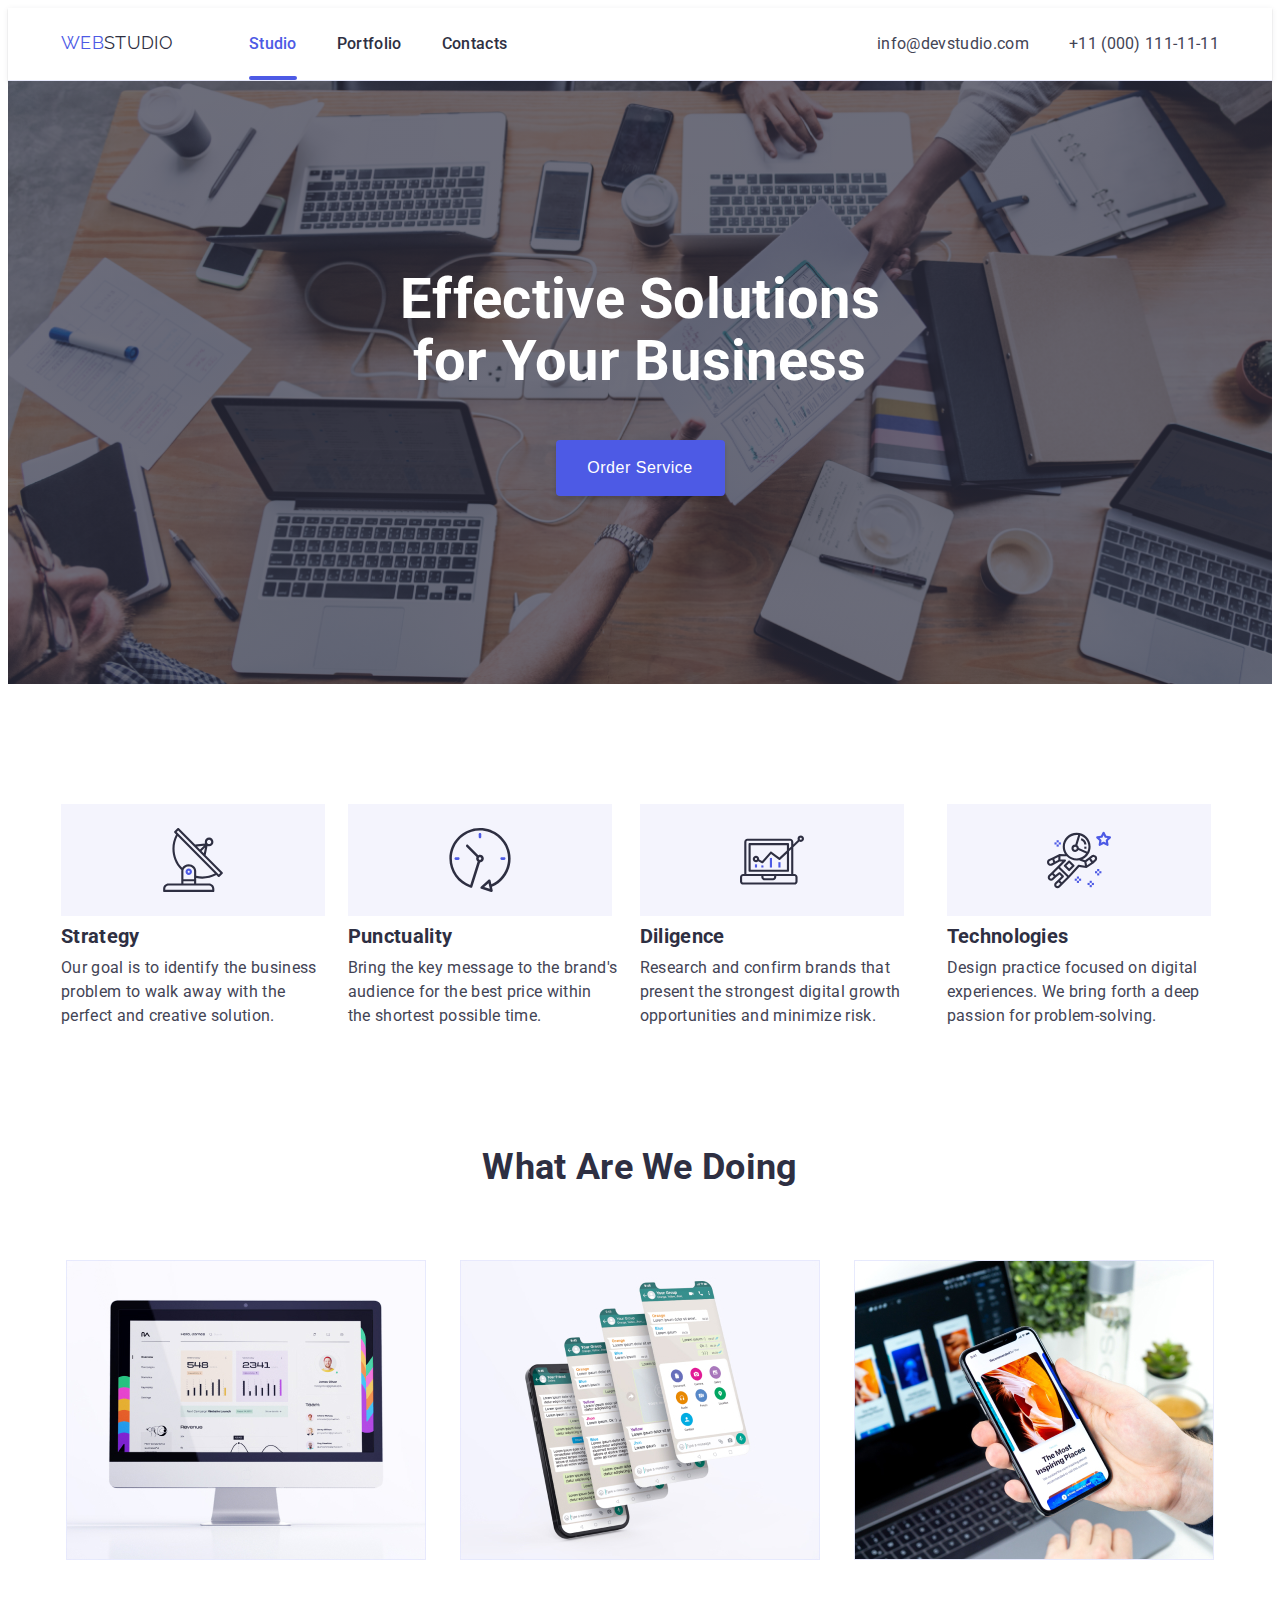
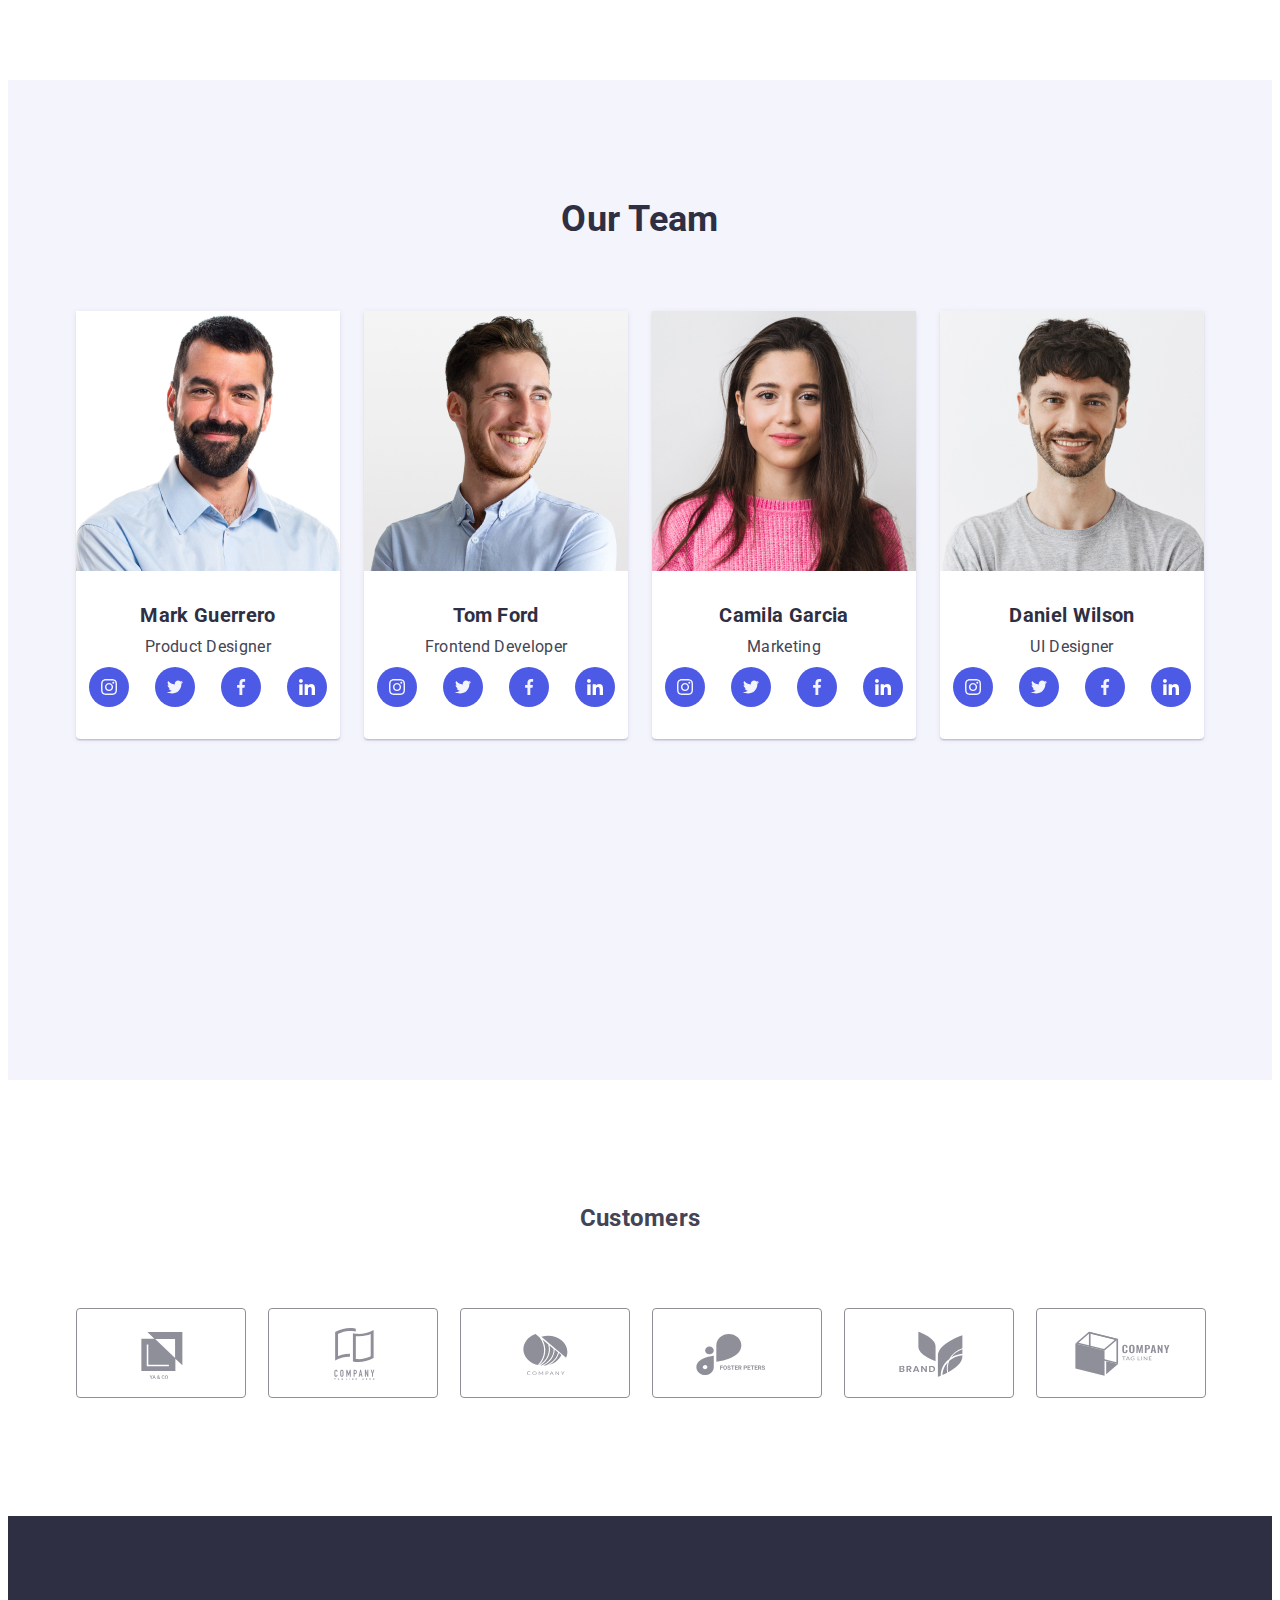
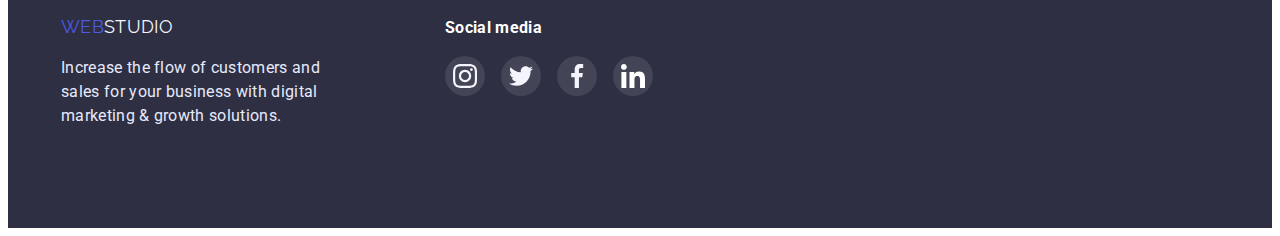
==== index.html @ 6ad034c5 "Initial commit" ====
<!DOCTYPE html>
<html lang="en">
  <head>
    <meta charset="UTF-8" />
    <meta http-equiv="X-UA-Compatible" content="IE=edge" />
    <meta name="viewport" content="width=device-width, initial-scale=1.0" />
    <title>WebStudio</title>
    <link rel="preconnect" href="https://fonts.googleapis.com" />
    <link
      href="https://fonts.googleapis.com/css2?family=Raleway:wght@800&family=Roboto:wght@400;500;700;900&display=swap"
      rel="stylesheet"
    />
    <link
      rel="stylesheet"
      href="https://cdnjs.cloudflare.com/ajax/libs/modern-normalize/1.1.0/modern-normalize.min.css"
      integrity="sha512-wpPYUAdjBVSE4KJnH1VR1HeZfpl1ub8YT/NKx4PuQ5NmX2tKuGu6U/JRp5y+Y8XG2tV+wKQpNHVUX03MfMFn9Q=="
      crossorigin="anonymous"
      referrerpolicy="no-referrer"
    />
    <link rel="stylesheet" href="./css/styles.css" />
  </head>
  <body>
    <!--=========ШАПКА==========-->

    <header class="header">
      <div class="container header-container">
        <nav class="flex-nav">
          <a class="logo" href="./index.html"
            ><span class="web">Web</span><span class="studio">Studio</span></a
          >
          <ul class="menu-link">
            <li class="nav-item">
              <a class="nav-link current" href="./index.html">Studio</a>
            </li>
            <li class="nav-item">
              <a class="nav-link" href="./portfolio.html">Portfolio</a>
            </li>
            <li class="nav-item">
              <a class="nav-link" href="">Contacts</a>
            </li>
          </ul>
        </nav>
        <address class="address">
          <ul class="address-container">
            <li class="contact-mail">
              <a class="contact-link" href="mailto:info@devstudio.com"
                >info@devstudio.com</a
              >
            </li>
            <li class="contact-phone">
              <a class="contact" href="tel:+110001111111"
                >+11 (000) 111-11-11</a
              >
            </li>
          </ul>
        </address>
      </div>
    </header>

    <main>
      <!--================HERO===================-->

      <section class="hero hero-img">
        <div class="container">
          <h1 class="hero-title">Effective Solutions for Your Business</h1>
          <button data-modal-open class="hero-button" type="button">
            <span class="button-text">Order Service</span>
          </button>
        </div>
      </section>
      <!--==================КАТЕГОРИЇ==================-->

      <section class="priorities">
        <div class="container">
          <h2 class="visually-hidden">Feature</h2>
          <ul class="priorities-list">
            <li class="item">
              <div class="size-action">
                <svg class="action">
                  <use href="./images/svg/icons.svg#icon-antenna-1"></use>
                </svg>
              </div>
              <h3>Strategy</h3>
              <p>
                Our goal is to identify the business problem to walk away with
                the perfect and creative solution.
              </p>
            </li>
            <li class="item">
              <div class="size-action">
                <svg class="action">
                  <use href="./images/svg/icons.svg#icon-clock-1"></use>
                </svg>
              </div>
              <h3>Punctuality</h3>
              <p>
                Bring the key message to the brand's audience for the best price
                within the shortest possible time.
              </p>
            </li>
            <li class="item">
              <div class="size-action">
                <svg class="action">
                  <use href="./images/svg/icons.svg#icon-diagram-1"></use>
                </svg>
              </div>
              <h3>Diligence</h3>
              <p>
                Research and confirm brands that present the strongest digital
                growth opportunities and minimize risk.
              </p>
            </li>
            <li class="item">
              <div class="size-action">
                <svg class="action">
                  <use href="./images/svg/icons.svg#icon-astronaut-1"></use>
                </svg>
              </div>
              <h3>Technologies</h3>
              <p>
                Design practice focused on digital experiences. We bring forth a
                deep passion for problem-solving.
              </p>
            </li>
          </ul>
        </div>
      </section>
      <!--=================ГАДЖЕТИ=================-->

      <section class="work">
        <div class="container">
          <h2 class="work-title">What are we doing</h2>

          <ul class="work-list">
            <li class="item">
              <img
                src="./images/img-first-page/img-1.jpg"
                alt="Mac.jpg"
                width="360"
              />
            </li>
            <li class="item">
              <img
                src="./images/img-first-page/img-2.jpg"
                alt="Iphone.jpg"
                width="360"
              />
            </li>
            <li class="item">
              <img
                src="./images/img-first-page/img-3.jpg"
                alt="Macbook.jpg"
                width="360"
              />
            </li>
          </ul>
        </div>
      </section>
      <!--=================КОМАНДА=================-->

      <section class="team-section">
        <div class="container">
          <h2 class="team">Our Team</h2>
          <ul class="team-list">
            <li class="item">
              <img
                class="team-img"
                src="./images/img-first-page/team-card-1.jpg"
                alt="team-card-1.jpg"
                width="264"
              />
              <h3>Mark Guerrero</h3>
              <p>Product Designer</p>
              <ul class="team-icons">
                <li class="team-list-link">
                  <a class="link" href="">
                    <svg class="team-icon">
                      <use href="./images/svg/icons.svg#icon-instagram"></use>
                    </svg>
                  </a>
                </li>
                <li class="team-list-link">
                  <a class="link" href="">
                    <svg class="team-icon">
                      <use href="./images/svg/icons.svg#icon-twitter"></use>
                    </svg>
                  </a>
                </li>
                <li class="team-list-link">
                  <a class="link" href="">
                    <svg class="team-icon">
                      <use href="./images/svg/icons.svg#icon-facebook"></use>
                    </svg>
                  </a>
                </li>
                <li class="team-list-link">
                  <a class="link" href="#">
                    <svg class="team-icon">
                      <use href="./images/svg/icons.svg#icon-linkedin"></use>
                    </svg>
                  </a>
                </li>
              </ul>
            </li>
            <li class="item">
              <img
                class="team-img"
                src="./images/img-first-page/team-card-2.jpg"
                alt="team-card-2.jpg"
                width="264"
              />
              <h3>Tom Ford</h3>
              <p>Frontend Developer</p>
              <ul class="team-icons">
                <li class="team-list-link">
                  <a class="link" href="">
                    <svg class="team-icon">
                      <use href="./images/svg/icons.svg#icon-instagram"></use>
                    </svg>
                  </a>
                </li>
                <li class="team-list-link">
                  <a class="link" href="">
                    <svg class="team-icon">
                      <use href="./images/svg/icons.svg#icon-twitter"></use>
                    </svg>
                  </a>
                </li>
                <li class="team-list-link">
                  <a class="link" href="">
                    <svg class="team-icon">
                      <use href="./images/svg/icons.svg#icon-facebook"></use>
                    </svg>
                  </a>
                </li>
                <li class="team-list-link">
                  <a class="link" href="#">
                    <svg class="team-icon">
                      <use href="./images/svg/icons.svg#icon-linkedin"></use>
                    </svg>
                  </a>
                </li>
              </ul>
            </li>
            <li class="item">
              <img
                class="team-img"
                src="./images/img-first-page/team-card-3.jpg"
                alt="team-card-3.jpg"
                width="264"
              />
              <h3>Camila Garcia</h3>
              <p>Marketing</p>
              <ul class="team-icons">
                <li class="team-list-link">
                  <a class="link" href="">
                    <svg class="team-icon">
                      <use href="./images/svg/icons.svg#icon-instagram"></use>
                    </svg>
                  </a>
                </li>
                <li class="team-list-link">
                  <a class="link" href="">
                    <svg class="team-icon">
                      <use href="./images/svg/icons.svg#icon-twitter"></use>
                    </svg>
                  </a>
                </li>
                <li class="team-list-link">
                  <a class="link" href="">
                    <svg class="team-icon">
                      <use href="./images/svg/icons.svg#icon-facebook"></use>
                    </svg>
                  </a>
                </li>
                <li class="team-list-link">
                  <a class="link" href="#">
                    <svg class="team-icon">
                      <use href="./images/svg/icons.svg#icon-linkedin"></use>
                    </svg>
                  </a>
                </li>
              </ul>
            </li>
            <li class="item">
              <img
                class="team-img"
                src="./images/img-first-page/team-card-4.jpg"
                alt="team-card-4.jpg"
                width="264"
              />
              <h3>Daniel Wilson</h3>
              <p>UI Designer</p>
              <ul class="team-icons">
                <li class="team-list-link">
                  <a class="link" href="">
                    <svg class="team-icon">
                      <use href="./images/svg/icons.svg#icon-instagram"></use>
                    </svg>
                  </a>
                </li>
                <li class="team-list-link">
                  <a class="link" href="">
                    <svg class="team-icon">
                      <use href="./images/svg/icons.svg#icon-twitter"></use>
                    </svg>
                  </a>
                </li>
                <li class="team-list-link">
                  <a class="link" href="">
                    <svg class="team-icon">
                      <use href="./images/svg/icons.svg#icon-facebook"></use>
                    </svg>
                  </a>
                </li>
                <li class="team-list-link">
                  <a class="link" href="#">
                    <svg class="team-icon">
                      <use href="./images/svg/icons.svg#icon-linkedin"></use>
                    </svg>
                  </a>
                </li>
              </ul>
            </li>
          </ul>
        </div>
      </section>

      <!-- =================COSTOMERS================= -->
      <section class="costomers">
        <div class="container">
          <h2>Customers</h2>
          <ul class="costomers-list">
            <li class="item">
              <a class="link" href="">
                <svg class="action">
                  <use href="./images/svg/icons.svg#icon-client1"></use>
                </svg>
              </a>
            </li>
            <li class="item">
              <a class="link" href="">
                <svg class="action">
                  <use href="./images/svg/icons.svg#icon-client2"></use>
                </svg>
              </a>
            </li>
            <li class="item">
              <a class="link" href="">
                <svg class="action">
                  <use href="./images/svg/icons.svg#icon-client3"></use>
                </svg>
              </a>
            </li>
            <li class="item">
              <a class="link" href="">
                <svg class="action">
                  <use href="./images/svg/icons.svg#icon-client4"></use>
                </svg>
              </a>
            </li>
            <li class="item">
              <a class="link" href="">
                <svg class="action">
                  <use href="./images/svg/icons.svg#icon-client5"></use>
                </svg>
              </a>
            </li>
            <li class="item">
              <a class="link" href="">
                <svg class="action">
                  <use href="./images/svg/icons.svg#icon-client6"></use>
                </svg>
              </a>
            </li>
          </ul>
        </div>
      </section>
    </main>
    <!-- ==================FOTTER===================== -->
    <footer class="footer-box">
      <div class="container footer-container">
        <div class="footer-item">
          <a class="footer-logo" href="./index.html"
            ><span class="web">Web</span
            ><span class="footer-logo-studio">Studio</span></a
          >
          <p class="footer-text">
            Increase the flow of customers and sales for your business with
            digital marketing & growth solutions.
          </p>
        </div>
        <div class="social-footer">
          <h2>Social media</h2>
          <ul class="footer-icons">
            <li class="item">
              <a class="link" href="">
                <svg class="action">
                  <use href="./images/svg/icons.svg#icon-instagram"></use>
                </svg>
              </a>
            </li>
            <li class="item">
              <a class="link" href="">
                <svg class="action">
                  <use href="./images/svg/icons.svg#icon-twitter"></use>
                </svg>
              </a>
            </li>
            <li class="item">
              <a class="link" href="">
                <svg class="action">
                  <use href="./images/svg/icons.svg#icon-facebook"></use>
                </svg>
              </a>
            </li>
            <li class="item">
              <a class="link" href="">
                <svg class="action">
                  <use href="./images/svg/icons.svg#icon-linkedin"></use>
                </svg>
              </a>
            </li>
          </ul>
        </div>
      </div>
    </footer>

    <!-- /* =================MODAL================= */ -->

    <div class="backdrop is-hidden" data-modal>
      <div class="modal">
        <button data-modal-close class="close">
          <svg class="close-btn">
            <use href="./images/svg/icons.svg#icon-close-btn"></use>
          </svg>
        </button>
      </div>
    </div>

    <script src="./js/modal.js"></script>
  </body>
</html>
---- css/styles.css ----
/* Titel h1 #2E2F42 */
/* параграфи p #434455 */
/* White #FFFFFF */
/* Buttons #4D5AE5 */
/* Success 1GREEN #31D0AA */
/* Subtle Text #8E8F99 */
/* Accent 1cornflower #E7E9FC */
/* Light 1CLOUD #F4F4FD */
/* Hero background 1GREY #2E2F42 */
/* Focus/Hover button #404BBF */

:root {
  --title-text-color: #2e2f42;
  --paragraph-text-color: #434455;
  --botton-text-color: #4d5ae5;
  --bgc-white-color: #ffffff;
  --studio-white-color: #f4f4fd;
  --focus-btn-color: #404bbf;
}

/* --primary-text-color: #434455;
  --secondary-text-color: #2E2F42;
  --third-text-color: #E7E9FC;
  --primary-bg-color: #fff;
  --second-bg-color: #F4F4FD;
  --accent-color: #4D5AE5;
  --secondary-accent-color: #404BBF;
  --customers-color: #8E8F99; */

body {
  font-family: 'Roboto', sans-serif;
  font-size: 16px;
  line-height: 1.5;
  background-color: var(--bgc-white-color);
  color: var(--paragraph-text-color);
  letter-spacing: 0.02em;
}

h1,
h2,
h3,
h4,
h5,
h6,
p {
  margin: 0px;
}
ul,
ol {
  margin-top: 0;
  margin-bottom: 0;
  padding-left: 0;
  list-style-type: none;
}
button {
  cursor: pointer;
}
img {
  display: block;
  height: auto;
  width: 100%;
}
a {
  text-decoration: none;
  transition-property: color;
  transition-duration: 250ms;
  transition-timing-function: cubic-bezier(0.4, 0, 0.2, 1);
}
::hover {
  transition-property: color;
}

.visually-hidden {
  position: absolute;
  width: 1px;
  height: 1px;
  margin: -1px;
  border: 0;
  padding: 0;
  white-space: nowrap;
  clip-path: inset(100%);
  clip: rect(0 0 0 0);
  overflow: hidden;
}

.container {
  max-width: 1158px;
  margin-right: auto;
  margin-left: auto;
  padding-right: 15px;
  padding-left: 15px;
}

/* =================LOGO==================  */

.logo {
  margin-right: 76px;
}
.web {
  color: var(--botton-text-color);
  font-size: 18px;
  line-height: 1;
  font-family: 'Raleway', sans-serif;
  text-transform: uppercase;
}
.studio {
  color: var(--title-text-color);
  font-size: 18px;
  line-height: 1;
  font-family: 'Raleway', sans-serif;
  text-transform: uppercase;
}

/* =================MENU==================  */

.header {
  border-bottom: 1px solid #e7e9fc;
  box-shadow: 0px 2px 1px rgba(46, 47, 66, 0.08),
    0px 1px 1px rgba(46, 47, 66, 0.16), 0px 1px 6px rgba(46, 47, 66, 0.08);
}
.header-container {
  display: flex;
  align-items: center;
}

.menu-link {
  display: flex;
  align-items: center;
}
.flex-nav {
  display: flex;
  align-items: center;
}
.nav-link {
  position: relative;

  padding: 24px 0;
  display: block;
  font-weight: 500;
  font-style: normal;
  font-size: 16px;
  line-height: 1.5;
  color: var(--title-text-color);
}
.nav-link.current::after {
  content: '';
  position: absolute;
  bottom: 0;
  left: 0;
  width: 100%;
  height: 4px;
  background-color: var(--botton-text-color);
  border-radius: 2px;

  transition-property: background-color;
  animation-duration: 250ms;
  transition-timing-function: cubic-bezier(0.4, 0, 0.2, 1);
}
.nav-link.current {
  color: var(--botton-text-color);
}

.nav-item:not(:last-child) {
  margin-right: 40px;
}

.nav-link:hover,
.nav-link:focus {
  color: var(--botton-text-color);
}
.address-container {
  display: flex;
  align-items: center;
}

.address {
  margin-left: auto;
  font-style: normal;
  font-size: 16px;
  line-height: 1.5;
  color: var(--paragraph-text-color);
}

.contact-mail {
  margin-right: 40px;
  margin-left: auto;
}

.contact-link,
.contact {
  color: var(--paragraph-text-color);

  transition-property: color;
  animation-duration: 250ms;
  transition-timing-function: cubic-bezier(0.4, 0, 0.2, 1);
}
.contact-link:hover,
.contact:hover {
  color: var(--botton-text-color);
}
.contact-link:focus,
.contact:focus {
  color: var(--botton-text-color);
}

/* =================HERO TITLE==================  */

.hero {
  padding: 188px 0;
  background-color: rgba(46, 47, 66, 0.7);
  text-align: center;
}
.hero-img {
  max-width: 1440px;
  margin: 0 auto;
  background-repeat: no-repeat;
  background-size: cover;

  background-image: linear-gradient(
      to top,
      rgba(46, 47, 66, 0.7),
      rgba(46, 47, 66, 0.7)
    ),
    url(../images/img-first-page/people-office-1.png);
}
.hero-title {
  font-weight: 700;
  font-size: 56px;
  line-height: 1.1;
  color: var(--bgc-white-color);

  max-width: 494px;
  margin-right: auto;
  margin-left: auto;
}

.hero-button {
  width: 169px;
  height: 56px;
  border-radius: 4px;
  border: 1px solid transparent;
  box-shadow: 0px 4px 4px rgba(0, 0, 0, 0.15);
  background-color: var(--botton-text-color);
  letter-spacing: 0.04em;

  margin-top: 48px;
  margin-left: auto;
  margin-right: auto;

  transition-property: box-shadow, background-color;
  transition-duration: 250ms;
  transition-timing-function: cubic-bezier(0.4, 0, 0.2, 1);
}

.hero-button:hover,
.hero-button:focus {
  background-color: var(--focus-btn-color);
  color: var(--bgc-white-color);
}

.button-text {
  color: var(--bgc-white-color);
  font-size: 16px;
  line-height: 1.5;
  font-weight: 500;
}
/* =================PRIORITIES==================  */

.priorities {
  padding-top: 120px;
  padding-bottom: 120px;
}
.priorities-list {
  display: flex;
}
.priorities-list .action {
  width: 64px;
  height: 64px;
}
.size-action {
  width: 264px;
  height: 112px;
  margin-bottom: 8px;
  display: flex;
  justify-content: center;
  align-items: center;
  background-color: var(--studio-white-color);
}
.priorities-list .item:not(:last-child) {
  margin-right: 22px;
}

.priorities h3 {
  font-size: 20px;
  line-height: 1.2;
  color: var(--title-text-color);

  margin-bottom: 8px;
}

/* =================WORK TITLE================== */

.work {
  padding-bottom: 120px;
}

.work-title {
  text-transform: capitalize;
  font-weight: 700;
  font-size: 36px;
  line-height: 1.1;
  color: var(--title-text-color);

  margin-bottom: 72px;
  text-align: center;
}
.work-list {
  display: flex;
  justify-content: space-around;
}
.work-list .item:not(:last-child) {
  margin-right: 24px;
}

/* =================TEAM=================  */

.team-section {
  background-color: var(--studio-white-color);
  height: 770px;
  padding-top: 120px;
  padding-bottom: 110px;
}

.team {
  font-weight: 700;
  font-size: 36px;
  line-height: 1.1;
  color: var(--title-text-color);

  text-align: center;
  margin-bottom: 72px;
}
.team-section h3 {
  font-size: 20px;
  line-height: 1.2;
  color: var(--title-text-color);

  margin-bottom: 8px;
}
.team-list {
  display: flex;
  text-align: center;
  justify-content: center;
}
.team-list .item {
  width: 264px;
  height: 428px;
  border-radius: 0px 0px 4px 4px;
  background-color: var(--bgc-white-color);
  box-shadow: 0px 1px 6px rgba(46, 47, 66, 0.08),
    0px 1px 1px rgba(46, 47, 66, 0.16), 0px 2px 1px rgba(46, 47, 66, 0.08);
}
.team-list .item .team-img {
  margin-bottom: 32px;
}
.team-list .item:not(:last-child) {
  margin-right: 24px;
}
.team-list .item p {
  margin-bottom: 8px;
}
.team-icons {
  display: flex;
  justify-content: space-around;
}
.team-list-link {
  width: 40px;
  height: 40px;
}
.team-list-link .link {
  width: 100%;
  height: 100%;
  border-radius: 50%;
  background-color: var(--botton-text-color);

  display: flex;
  justify-content: center;
  align-items: center;

  transition-property: background-color;
  transition-duration: 250ms;
  transition-timing-function: cubic-bezier(0.4, 0, 0.2, 1);
}
.team-icon {
  width: 16px;
  height: 16px;
  fill: #fff;
}
.team-icon:not(:last-child) {
  margin-right: 24px;
}
.team-list-link .link:hover,
.team-list-link .link:focus {
  background-color: var(--focus-btn-color);
}
/* =================COSTOMERS================== */

.costomers {
  display: flex;
  padding-top: 120px;
  padding-bottom: 120px;
}
.costomers h2 {
  margin-bottom: 72px;
  text-align: center;
}
.costomers-list {
  margin: auto;
  display: flex;
  gap: 24px;
}
.costomers-list .item {
  width: 168px;
  height: 88px;
}
.costomers-list .link {
  width: 100%;
  height: 100%;
  border: 1px solid #8e8f99;
  border-radius: 4px;
  fill: #8e8f99;

  display: flex;
  justify-content: center;
  align-items: center;

  transition-property: border, fill;
  transition-duration: 250ms;
  transition-timing-function: cubic-bezier(0.4, 0, 0.2, 1);
}
.costomers-list .action {
  width: 104px;
  height: 56px;
}
.costomers-list .link:hover,
.costomers-list .link:focus {
  border-color: var(--focus-btn-color);
  fill: var(--focus-btn-color);
}

/* =================FOOTER==================  */

.footer-box {
  background-color: var(--title-text-color);
  padding-top: 100px;
  padding-bottom: 100px;
}
.footer-logo-studio {
  color: var(--studio-white-color);
  font-size: 18px;
  line-height: 1.2;
  font-family: 'Raleway', sans-serif;
  text-transform: uppercase;
}
.footer-container {
  display: flex;
}
.footer-item {
  margin-right: 120px;
}

.footer-text {
  width: 264px;
  margin-top: 16px;
  font-size: 16px;
  line-height: 1.5;
  color: #e7e9fc;
}
.social-footer h2 {
  font-size: 16px;
  line-height: 150%; /* 24/16 */
  color: var(--bgc-white-color);
  margin-bottom: 16px;
}
.footer-icons {
  display: flex;
  gap: 16px;
}
.social-footer .item {
  width: 40px;
  height: 40px;
}
.social-footer .action {
  width: 24px;
  height: 24px;
  fill: #fff;
}
.social-footer .link {
  width: 100%;
  height: 100%;
  border-radius: 50px;
  background-color: var(--paragraph-text-color);

  display: flex;
  justify-content: center;
  align-items: center;

  transition-property: background-color;
  transition-duration: 250ms;
  transition-timing-function: cubic-bezier(0.4, 0, 0.2, 1);
}
.social-footer .link:hover,
.social-footer .link:focus {
  background-color: #31d0aa;
}

/* =================PORTFOLIO==================  */

.buttons {
  padding-top: 96px;
  padding-bottom: 120px;
}

.all-btn {
  font-size: 16px;
  font-weight: 500;
  line-height: 1.5;
  color: var(--botton-text-color);
  background-color: var(--studio-white-color);
  border-radius: 4px;
  border: 1px solid #e7e9fc;
  letter-spacing: 0.04em;

  transition-property: background-color, color;
  transition-duration: 250ms;
  transition-timing-function: cubic-bezier(0.4, 0, 0.2, 1);
}

.all-btn:focus,
.all-btn:hover {
  border: 1px solid transparent;
  background-color: var(--focus-btn-color);
  color: var(--bgc-white-color);
  box-shadow: 0px 3px 1px rgba(0, 0, 0, 0.1), 0px 2px 1px rgba(0, 0, 0, 0.08),
    0px 2px 2px rgba(0, 0, 0, 0.12);
}
.portfolio-buttons {
  display: flex;
  justify-content: center;
  margin-bottom: 72px;
  gap: 24px;
}
.all-btn {
  height: 48px;
}
.all-btn-1 {
  width: 68px;
}
.all-btn-2 {
  width: 116px;
}
.all-btn-3 {
  width: 78px;
}
.all-btn-4 {
  width: 101px;
}
.all-btn-5 {
  width: 126px;
}

.work-portfolio h3 {
  font-size: 20px;
  line-height: 1.2;
  margin-bottom: 8px;
  color: var(--title-text-color);
}
.work-portfolio {
  display: flex;
  flex-wrap: wrap;
}
.portfolio-box {
  margin-right: 24px;
  box-shadow: 0px 1px 1px 0px rgba(46, 47, 66, 0.16);
}
.portfolio-title p {
  color: var(--paragraph-text-color);
}
.portfolio-box:nth-child(-n + 6) {
  margin-bottom: 48px;
}
.portfolio-box:nth-child(3n) {
  margin-right: 0;
}
.portfolio-link {
  display: block;
  transition-property: box-shadow;
  transition-duration: 250ms;
  transition-timing-function: cubic-bezier(0.4, 0, 0.2, 1);
}
.portfolio-link:hover,
.portfolio-link:focus {
  box-shadow: 0px 1px 6px rgba(46, 47, 66, 0.08),
    0px 1px 1px rgba(46, 47, 66, 0.16), 0px 2px 1px rgba(46, 47, 66, 0.08);
}
.portfolio-title {
  padding-top: 32px;
  padding-bottom: 32px;
  padding-left: 16px;
}

/* ===================OVERLAY================== */

.thumb {
  position: relative;
  overflow: hidden;
}
.overlay-content {
  position: absolute;
  top: 0;
  left: 0;
  height: 100%;
  width: 100%;
  background-color: var(--botton-text-color);
  color: var(--studio-white-color);
  padding: 20px;

  transform: translateY(100%);

  transition-property: opacity, transform;
  transition-duration: 250ms;
  transition-timing-function: cubic-bezier(0.4, 0, 0.2, 1);
}
.thumb-link:hover .overlay-content {
  transform: translateY(0);
}

/* =================MODAL================= */

.backdrop.is-hidden {
  opacity: 0;
  pointer-events: none;
  visibility: hidden;
}
.backdrop {
  position: fixed;
  top: 0;
  left: 0;

  width: 100%;
  height: 100%;
  background-color: rgba(46, 47, 66, 0.4);

  transition-property: opacity, visibility;
  transition-duration: 250ms;
  transition-timing-function: cubic-bezier(0.4, 0, 0.2, 1);
}
.backdrop .modal {
  position: absolute;
  overflow: auto;
  top: 50%;
  left: 50%;
  transform: translate(-50%, -50%);

  width: 100%;
  height: 100%;
  max-width: 408px;
  max-height: 576px;

  background-color: #fcfcfc;
  box-shadow: 0px 1px 1px rgba(0, 0, 0, 0.14), 0px 1px 3px rgba(0, 0, 0, 0.12),
    0px 2px 1px rgba(0, 0, 0, 0.2);
  border-radius: 4px;

  
  transition-property: transform;
  transition-duration: 250ms;
  transition-timing-function: cubic-bezier(0.4, 0, 0.2, 1);
}

.close {
  position: absolute;
  top: 24px;
  right: 24px;

  width: 24px;
  height: 24px;
  background-color: #e7e9fc;
  border-radius: 50%;
  border: 1px solid rgba(0, 0, 0, 0.1);

  display: flex;
  justify-content: center;
  align-items: center;

  transition-property: background-color, border;
  transition-duration: 250ms;
  transition-timing-function: cubic-bezier(0.4, 0, 0.2, 1);
}
.close-btn {
  width: 8px;
  height: 8px;
}
.close:hover,
.close:focus {
  background-color: var(--focus-btn-color);
  fill: var(--bgc-white-color);
}
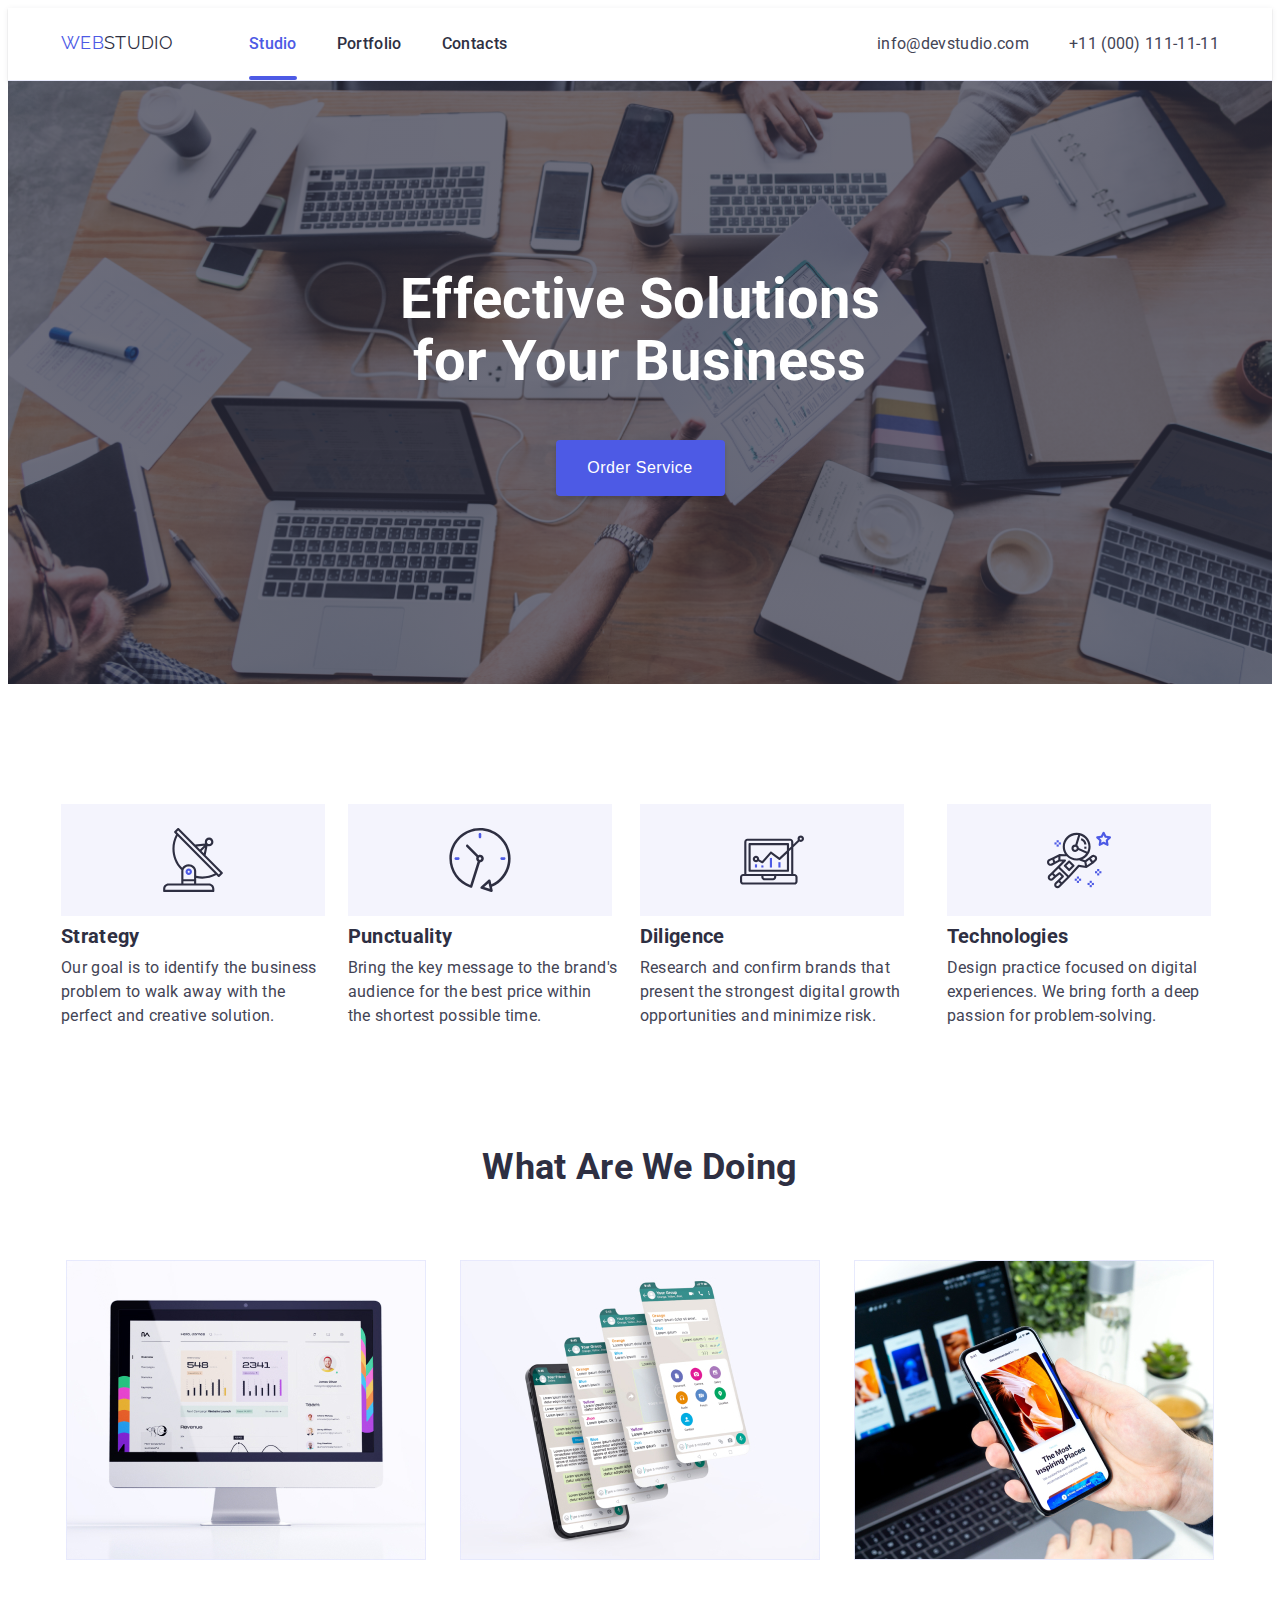
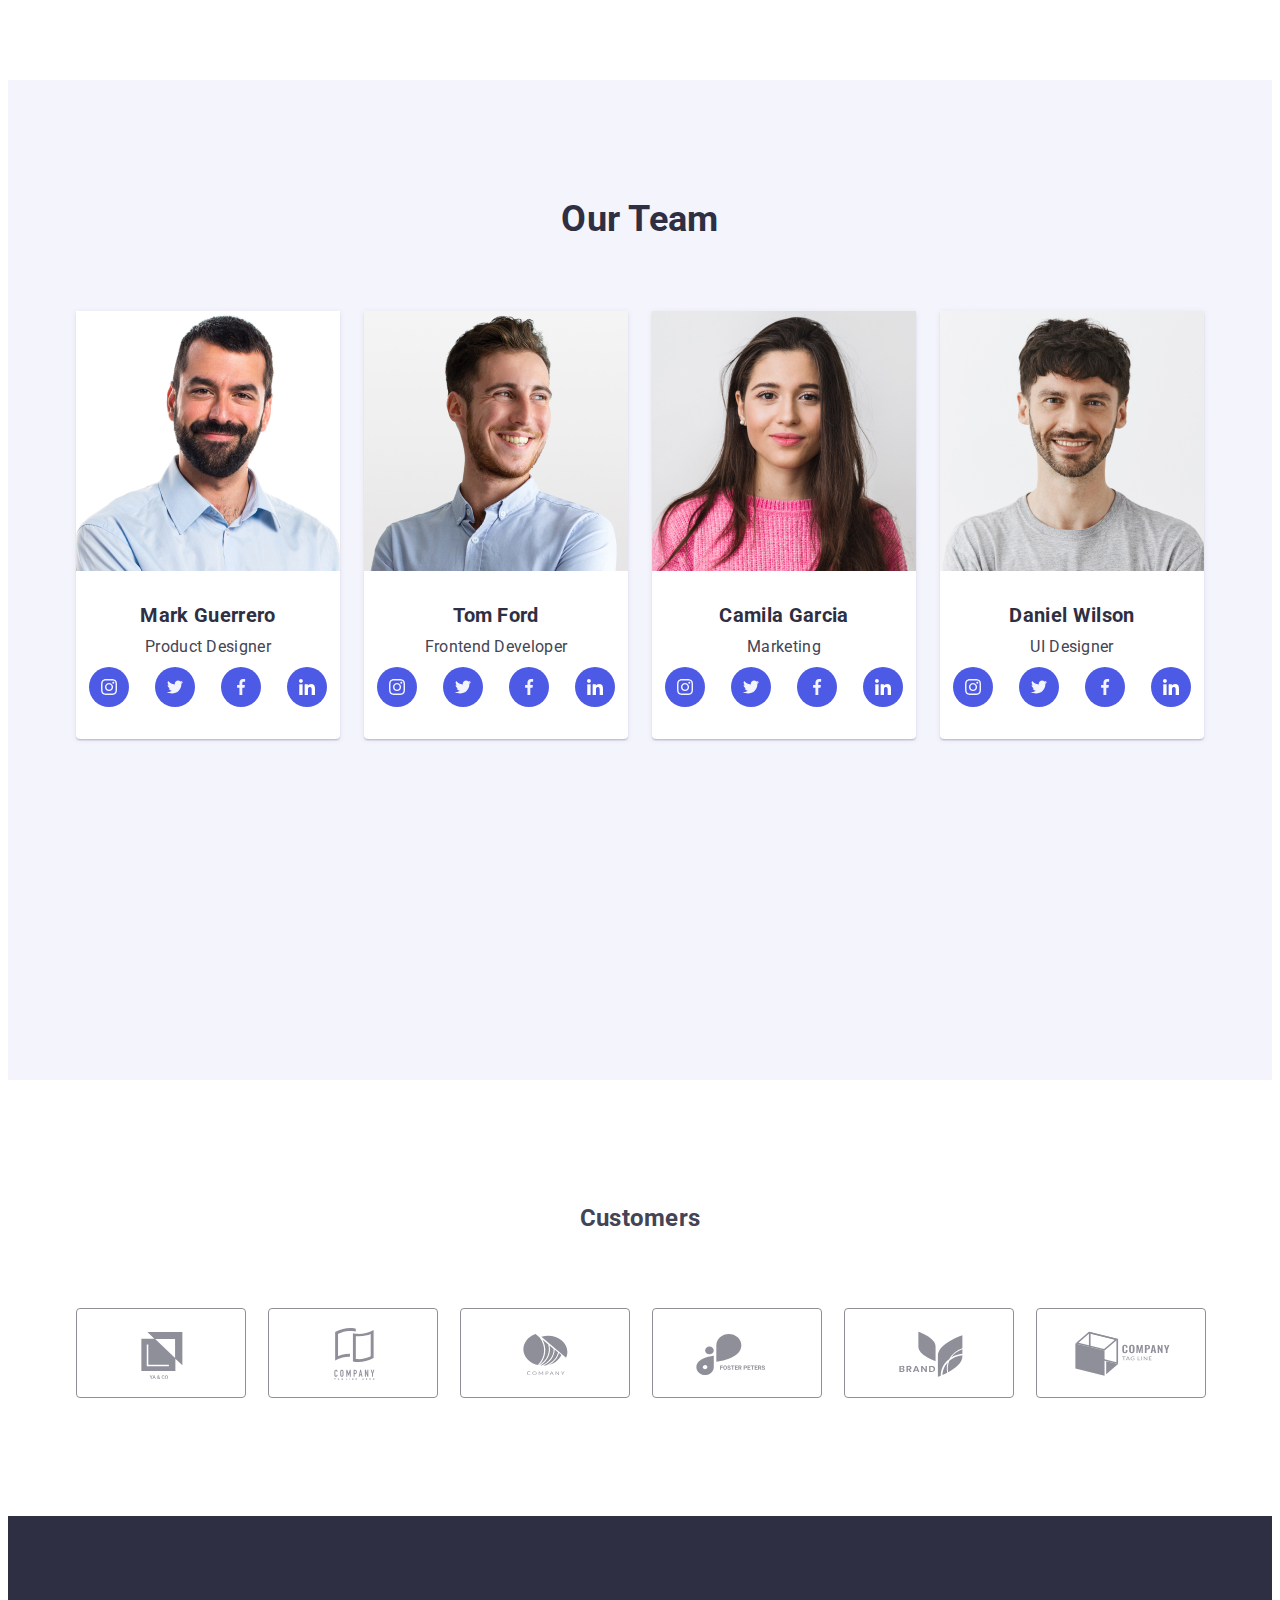
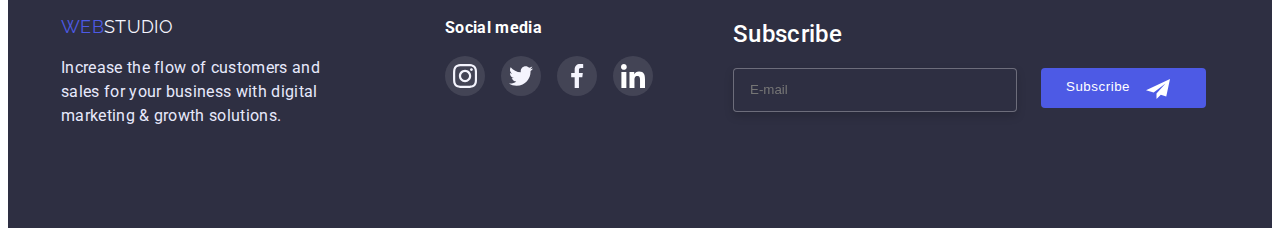
==== commit 3598df51: "Update" ====
--- a/index.html
+++ b/index.html
@@ -68,7 +68,7 @@
           </button>
         </div>
       </section>
-      <!--==================КАТЕГОРИЇ==================-->
+      <!--==================CATEGORY==================-->
 
       <section class="priorities">
         <div class="container">
@@ -125,7 +125,7 @@
           </ul>
         </div>
       </section>
-      <!--=================ГАДЖЕТИ=================-->
+      <!--=================GADJETS=================-->
 
       <section class="work">
         <div class="container">
@@ -156,7 +156,7 @@
           </ul>
         </div>
       </section>
-      <!--=================КОМАНДА=================-->
+      <!--=================TEAM=================-->
 
       <section class="team-section">
         <div class="container">
@@ -423,6 +423,28 @@
             </li>
           </ul>
         </div>
+
+        <!-- =================SUBSCRIBE================== -->
+
+        <div class="subscribe-box">
+          <h2 class="subscribe-text">Subscribe</h2>
+          <form class="subscribe-form" action="">
+            <label>
+              <input
+                class="subscribe-input"
+                type="email"
+                name="email"
+                placeholder="E-mail"
+              />
+            </label>
+            <button type="submit" class="subscribe-btn">
+              Subscribe
+              <svg class="icon">
+                <use href="./images/svg/icons.svg#icon-telegram"></use>
+              </svg>
+            </button>
+          </form>
+        </div>
       </div>
     </footer>
 
@@ -435,6 +457,71 @@
             <use href="./images/svg/icons.svg#icon-close-btn"></use>
           </svg>
         </button>
+        <div class="modal-feedback">
+          <span class="modal-title">
+            Leave your contacts and we will call you back
+          </span>
+          <form class="form">
+            <div class="modal-field">
+              <label class="modal-label" for="name">Name</label>
+              <input
+              class="modal-input"
+              type="text"
+              id="name"
+              name="Name"
+              required
+              />
+              <svg class="modal-icon">
+                <use href="./images/svg/icons.svg#icon-person-name"></use>
+              </svg>
+            </div>
+            <div class="modal-field">
+              <label class="modal-label" for="phone">Phone</label>
+              <input
+              class="modal-input"
+              type="tel"
+              id="phone"
+              name="Phone"
+              required
+              pattern="[0-9]{3}-[0-9]{3}-[0-9]{2}-[0-9]{2}"
+              placeholder="xxx-xxx-xx-xx"
+              />
+              <svg class="modal-icon">
+                <use href="./images/svg/icons.svg#icon-phone"></use>
+              </svg>
+            </div>
+            <div class="modal-field">
+              <label class="modal-label" for="email">Email</label>
+              <input
+              class="modal-input"
+              type="email"
+              id="email"
+              name="Email"
+              required
+              />
+              <svg class="modal-icon">
+                <use href="./images/svg/icons.svg#icon-email"></use>
+              </svg>
+            </div>
+            <div class="modal-form-comment">
+              <label class="modal-label" for="comment">Comment</label>
+              <textarea
+                class="modal-comment"
+                name="Comment"
+                id="comment"
+                placeholder="Text input"
+              ></textarea>
+            </div>
+            <div class="modal-form">
+              <input class="user-policy visually-hidden" type="checkbox" name="checkbox" id="user-policy" required/>
+              <label for="user-policy" class="modal-form-check"
+                >I accept the terms and conditions of the
+                <a class="modal-policy" href="">Privacy Policy</a></label
+              >
+            </div>
+            <button type="submit" class="modal-btn-submit">Send</button>
+          </form>
+        </div>
       </div>
     </div>
 
--- a/css/styles.css
+++ b/css/styles.css
@@ -476,6 +476,9 @@
   line-height: 1.5;
   color: #e7e9fc;
 }
+.social-footer {
+  margin-right: 80px;
+}
 .social-footer h2 {
   font-size: 16px;
   line-height: 150%; /* 24/16 */
@@ -512,6 +515,61 @@
 .social-footer .link:hover,
 .social-footer .link:focus {
   background-color: #31d0aa;
+}
+
+/* ================SUBSCRIBE=============== */
+
+.subscribe-box {
+}
+.subscribe-text {
+  font-weight: 500;
+  line-height: 150%; /* 24/16 */
+  color: var(--bgc-white-color);
+  margin-bottom: 16px;
+}
+.subscribe-form {
+  display: flex;
+}
+.subscribe-input {
+  width: 264px;
+  height: 40px;
+  margin-right: 24px;
+  padding-left: 16px;
+  color: #fff;
+  background-color: var(--title-text-color);
+  border: 1px solid rgba(255, 255, 255, 0.3);
+  filter: drop-shadow(0px 4px 4px rgba(0, 0, 0, 0.15));
+  border-radius: 4px;
+}
+.subscribe-btn {
+  display: inline-flex;
+  gap: 16px;
+  padding: 8px 24px;
+  width: 165px;
+  height: 40px;
+  font-weight: 500;
+  line-height: 150%; /* 24/16 */
+
+  color: var(--bgc-white-color);
+  background-color: var(--botton-text-color);
+
+  border-radius: 4px;
+  border: 1px solid transparent;
+  letter-spacing: 0.04em;
+
+  transition-property: background-color;
+  transition-duration: 250ms;
+  transition-timing-function: cubic-bezier(0.4, 0, 0.2, 1);
+}
+
+.subscribe-box .icon {
+  width: 24px;
+  height: 24px;
+  fill: var(--bgc-white-color);
+}
+.subscribe-btn:hover,
+.subscribe-btn:focus {
+  background-color: var(--focus-btn-color);
 }
 
 /* =================PORTFOLIO==================  */
@@ -665,14 +723,13 @@
   width: 100%;
   height: 100%;
   max-width: 408px;
-  max-height: 576px;
+  max-height: 584px;
 
   background-color: #fcfcfc;
   box-shadow: 0px 1px 1px rgba(0, 0, 0, 0.14), 0px 1px 3px rgba(0, 0, 0, 0.12),
     0px 2px 1px rgba(0, 0, 0, 0.2);
   border-radius: 4px;
 
-  
   transition-property: transform;
   transition-duration: 250ms;
   transition-timing-function: cubic-bezier(0.4, 0, 0.2, 1);
@@ -706,3 +763,135 @@
   background-color: var(--focus-btn-color);
   fill: var(--bgc-white-color);
 }
+
+/* =================MODAL-INPUT================== */
+
+.modal-feedback {
+  display: flex;
+  flex-direction: column;
+  width: 100%;
+  height: 100%;
+}
+.modal-title {
+  display: flex;
+  justify-content: center;
+  margin-top: 72px;
+  margin-bottom: 14px;
+  font-weight: 500;
+  color: var(--title-text-color);
+}
+.form {
+  padding: 0 24px;
+}
+.modal-field {
+  position: relative;
+}
+.modal-icon {
+  position: absolute;
+  top: 32px;
+  left: 16px;
+  width: 18px;
+  height: 24px;
+  cursor: pointer;
+  fill: #2e2f42;
+}
+.modal-label {
+  font-size: 12px;
+  line-height: 133.333333%; /* 16/12 */
+  color: #8e8f99;
+  letter-spacing: 0.04em;
+
+}
+.modal-input {
+  padding-left: 38px;
+  width: 100%;
+  height: 40px;
+  border: 1px solid rgba(33, 33, 33, 0.2);
+  border-radius: 4px;
+  outline: none;
+  
+}
+.modal-form {
+  position: relative;
+  margin-bottom: 18px;
+}
+
+.modal-comment {
+  width: 100%;
+  height: 120px;
+  padding: 8px 0px 0px 16px;
+  border: 1px solid rgba(33, 33, 33, 0.2);
+  border-radius: 4px;
+  resize: none;
+  outline: none;
+}
+.modal-form-comment {
+  margin-bottom: 16px;
+}
+.modal-form-check {
+  font-size: 12px;
+  line-height: 133.333333%; /* 16/12 */
+  margin-left: 24px;
+  color: #757575;
+  letter-spacing: 0.04em;
+}
+.modal-policy {
+  text-decoration: underline;
+}
+.modal-form-check::before {
+  content: '';
+  position: absolute;
+  top: 5px;
+  left: 0;
+  width: 16px;
+  height: 16px;
+  border: 1.25px solid #2e2f42;
+  border-radius: 2px;
+  cursor: pointer;
+}
+.user-policy:checked + .modal-form-check::before {
+  background-color: var(--focus-btn-color);
+  background-image: url(../images/svg/Vector.svg);
+  background-repeat: no-repeat;
+  background-position: 50% 50%;
+  border-color: var(--focus-btn-color);
+}
+.user-policy:focus + .modal-form-check::before {
+  border-color: var(--focus-btn-color);
+}
+.modal-btn-submit {
+  width: 169px;
+  height: 56px;
+  margin: 0 96px;
+
+  color: var(--bgc-white-color);
+  background-color: var(--botton-text-color);
+  box-shadow: 0px 4px 4px rgba(0, 0, 0, 0.15);
+  border-radius: 4px;
+  border-color: transparent;
+
+  transition-property: background-color, border;
+  transition-duration: 250ms;
+  transition-timing-function: cubic-bezier(0.4, 0, 0.2, 1);
+}
+.modal-btn-submit:focus,
+.modal-btn-submit:hover {
+  background-color: var(--focus-btn-color);
+}
+.modal-input:focus {
+  border: 1px solid #4d5ae5;
+}
+.modal-input:focus + svg {
+  fill: #4d5ae5;
+}
+.modal-comment:focus {
+  border: 1px solid #4d5ae5;
+}
+.modal-comment:focus::placeholder,
+.modal-input:focus::placeholder {
+  color: #4d5ae5;
+}
+.modal-comment::placeholder,
+.modal-input::placeholder {
+  color: transparent;
+}
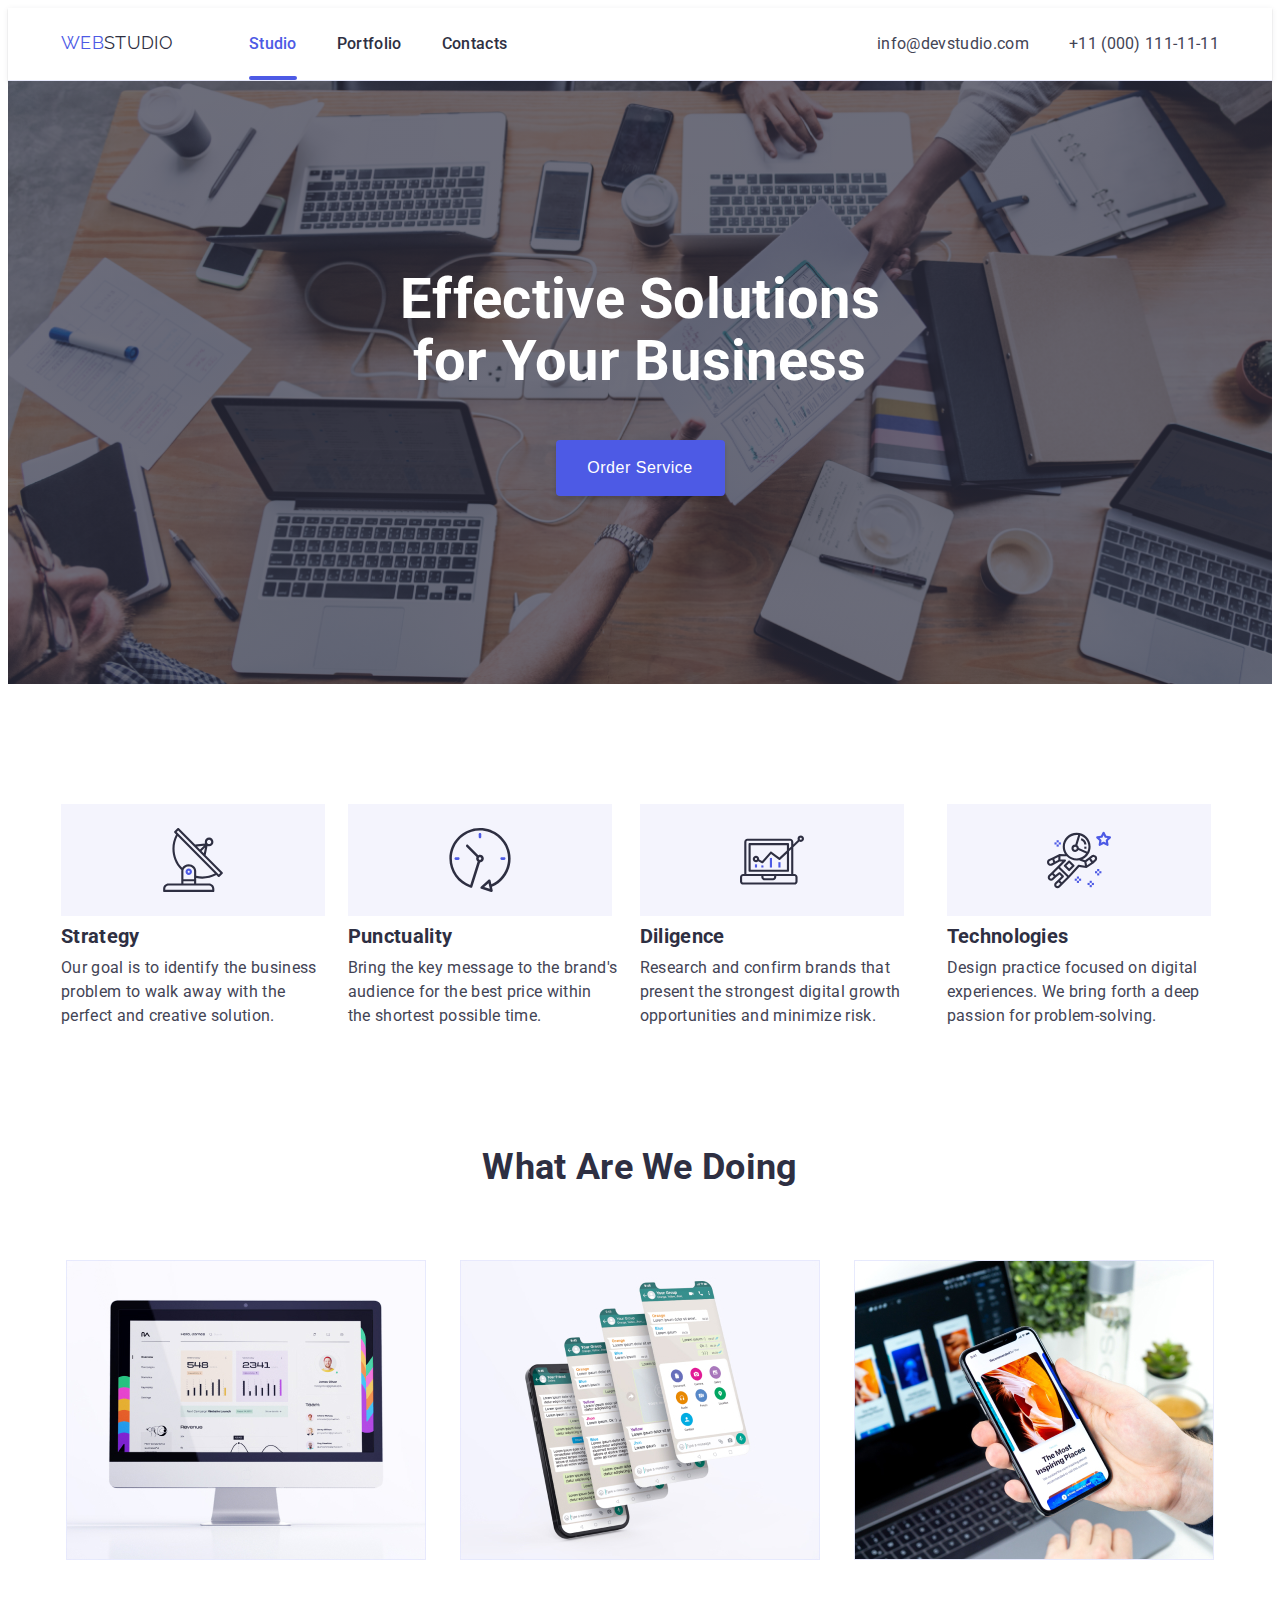
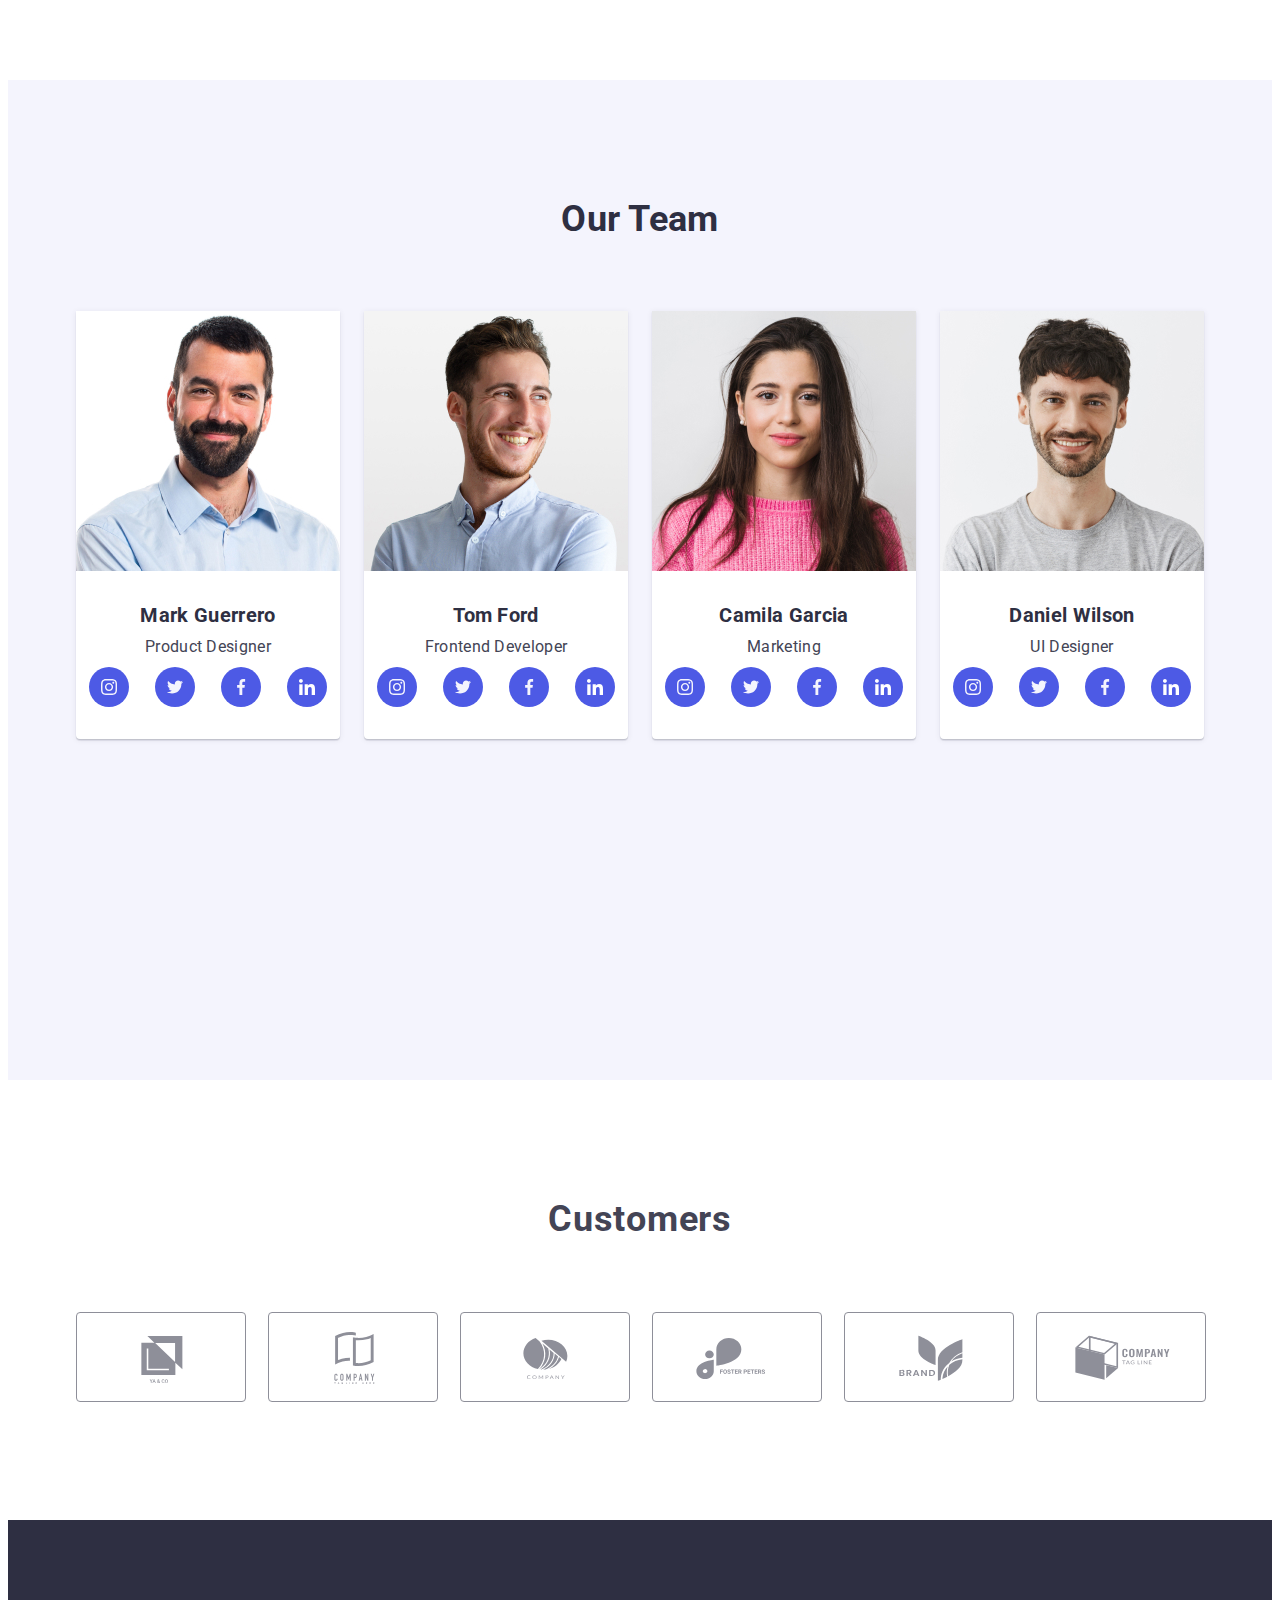
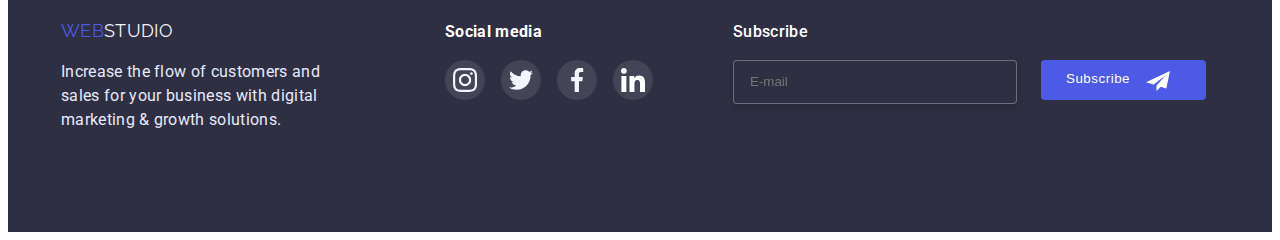
==== commit 43b7b06e: "Update" ====
--- a/index.html
+++ b/index.html
@@ -427,7 +427,7 @@
         <!-- =================SUBSCRIBE================== -->
 
         <div class="subscribe-box">
-          <h2 class="subscribe-text">Subscribe</h2>
+          <h3 class="subscribe-text">Subscribe</h3>
           <form class="subscribe-form" action="">
             <label>
               <input
@@ -435,6 +435,7 @@
                 type="email"
                 name="email"
                 placeholder="E-mail"
+                required
               />
             </label>
             <button type="submit" class="subscribe-btn">
--- a/css/styles.css
+++ b/css/styles.css
@@ -411,8 +411,12 @@
   padding-bottom: 120px;
 }
 .costomers h2 {
+  font-weight: 700;
+  font-size: 36px;
+  line-height: 111.111111%; /* 40/36 */
   margin-bottom: 72px;
   text-align: center;
+  letter-spacing: 0.02em;
 }
 .costomers-list {
   margin: auto;
@@ -523,6 +527,7 @@
 }
 .subscribe-text {
   font-weight: 500;
+  font-size: 16px;
   line-height: 150%; /* 24/16 */
   color: var(--bgc-white-color);
   margin-bottom: 16px;
@@ -533,22 +538,27 @@
 .subscribe-input {
   width: 264px;
   height: 40px;
-  margin-right: 24px;
+ 
   padding-left: 16px;
   color: #fff;
   background-color: var(--title-text-color);
   border: 1px solid rgba(255, 255, 255, 0.3);
   filter: drop-shadow(0px 4px 4px rgba(0, 0, 0, 0.15));
   border-radius: 4px;
+
+  transition-property: border;
+  transition-duration: 250ms;
+  transition-timing-function: cubic-bezier(0.4, 0, 0.2, 1);
 }
 .subscribe-btn {
   display: inline-flex;
-  gap: 16px;
-  padding: 8px 24px;
   width: 165px;
   height: 40px;
   font-weight: 500;
   line-height: 150%; /* 24/16 */
+  gap: 16px;
+  padding: 8px 24px;
+  margin-left: 24px;
 
   color: var(--bgc-white-color);
   background-color: var(--botton-text-color);
@@ -570,6 +580,9 @@
 .subscribe-btn:hover,
 .subscribe-btn:focus {
   background-color: var(--focus-btn-color);
+}
+.subscribe-input:focus {
+  border-color: var(--bgc-white-color);
 }
 
 /* =================PORTFOLIO==================  */
@@ -719,7 +732,7 @@
   top: 50%;
   left: 50%;
   transform: translate(-50%, -50%);
-
+  padding: 72px 24px 24px 24px;
   width: 100%;
   height: 100%;
   max-width: 408px;
@@ -775,20 +788,19 @@
 .modal-title {
   display: flex;
   justify-content: center;
-  margin-top: 72px;
   margin-bottom: 14px;
   font-weight: 500;
   color: var(--title-text-color);
 }
 .form {
-  padding: 0 24px;
 }
 .modal-field {
   position: relative;
+  margin-bottom: 8px;
 }
 .modal-icon {
   position: absolute;
-  top: 32px;
+  top: 50%;
   left: 16px;
   width: 18px;
   height: 24px;
@@ -800,16 +812,19 @@
   line-height: 133.333333%; /* 16/12 */
   color: #8e8f99;
   letter-spacing: 0.04em;
-
+  margin-bottom: 4px;
 }
 .modal-input {
   padding-left: 38px;
   width: 100%;
-  height: 40px;
+  height: 32px;
   border: 1px solid rgba(33, 33, 33, 0.2);
   border-radius: 4px;
   outline: none;
-  
+
+  transition-property: color, border;
+  transition-duration: 250ms;
+  transition-timing-function: cubic-bezier(0.4, 0, 0.2, 1);
 }
 .modal-form {
   position: relative;
@@ -824,6 +839,10 @@
   border-radius: 4px;
   resize: none;
   outline: none;
+
+  transition-property: color, border;
+  transition-duration: 250ms;
+  transition-timing-function: cubic-bezier(0.4, 0, 0.2, 1);
 }
 .modal-form-comment {
   margin-bottom: 16px;
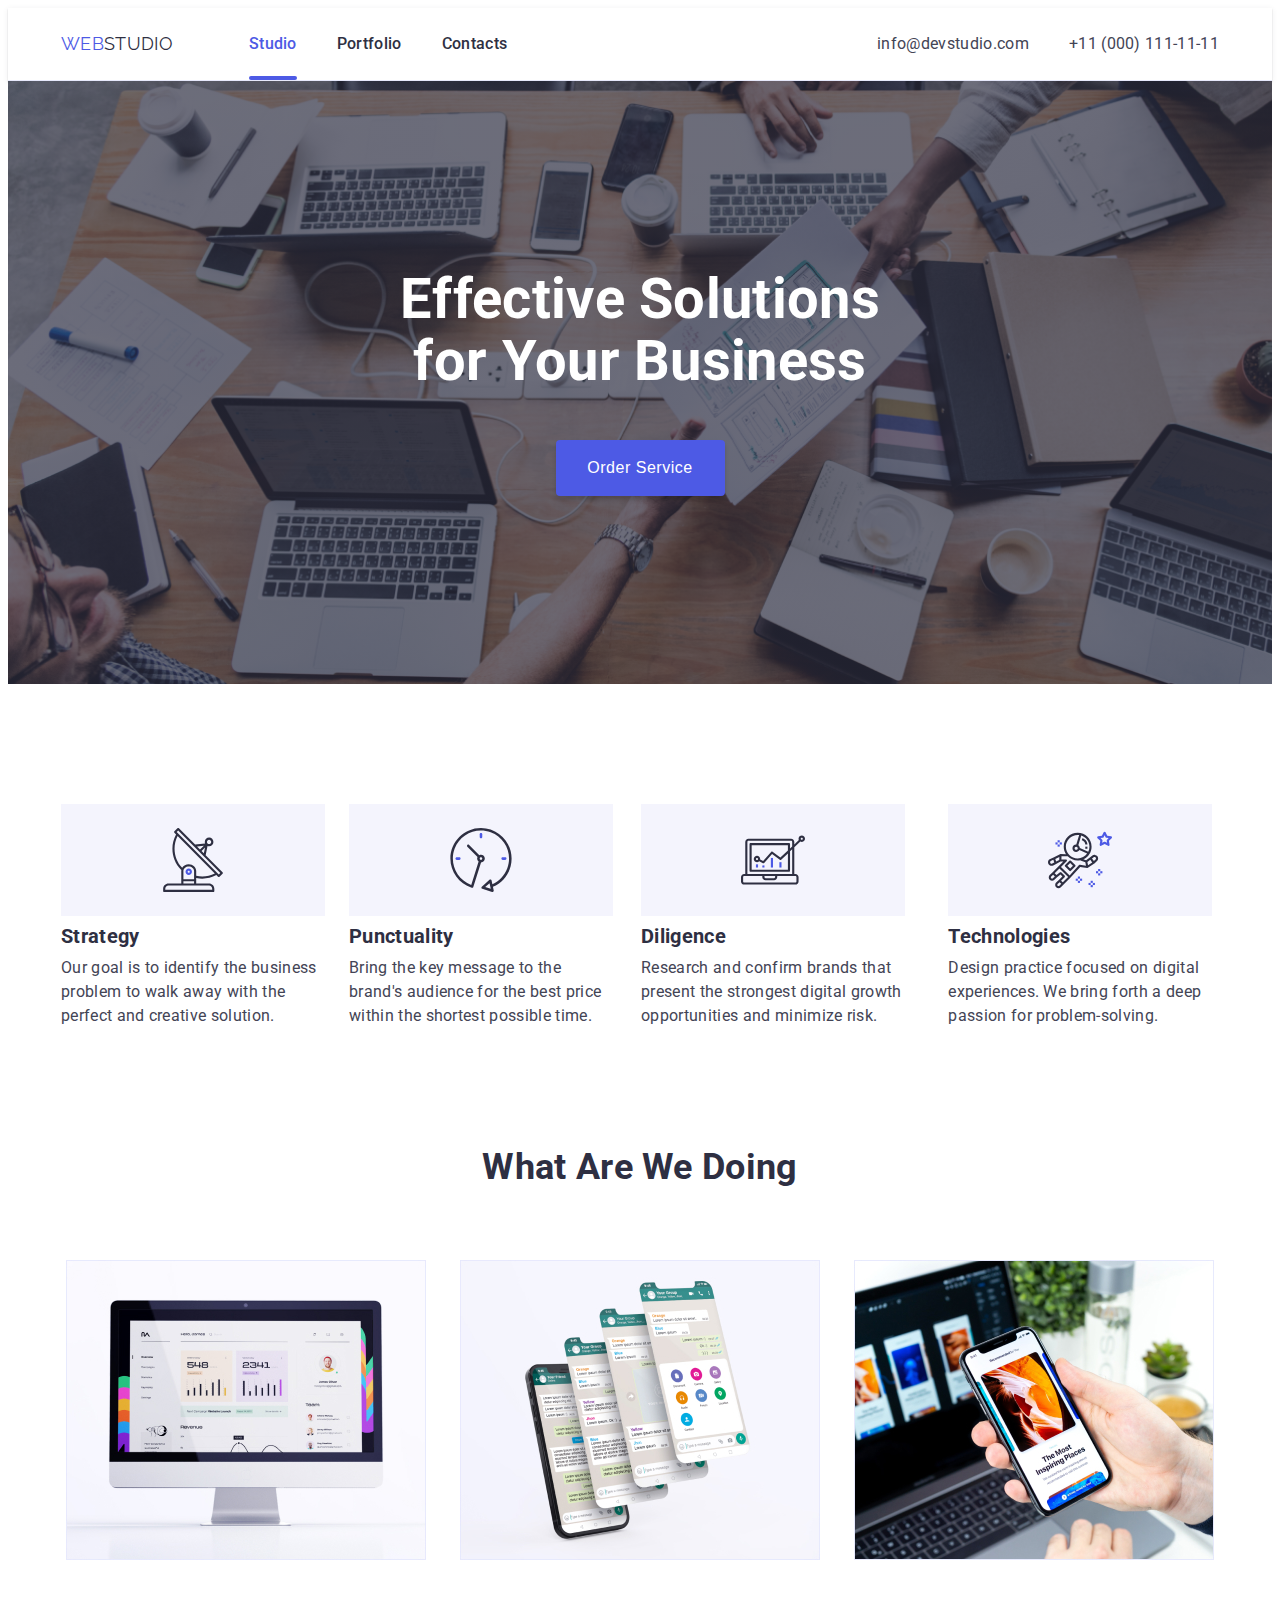
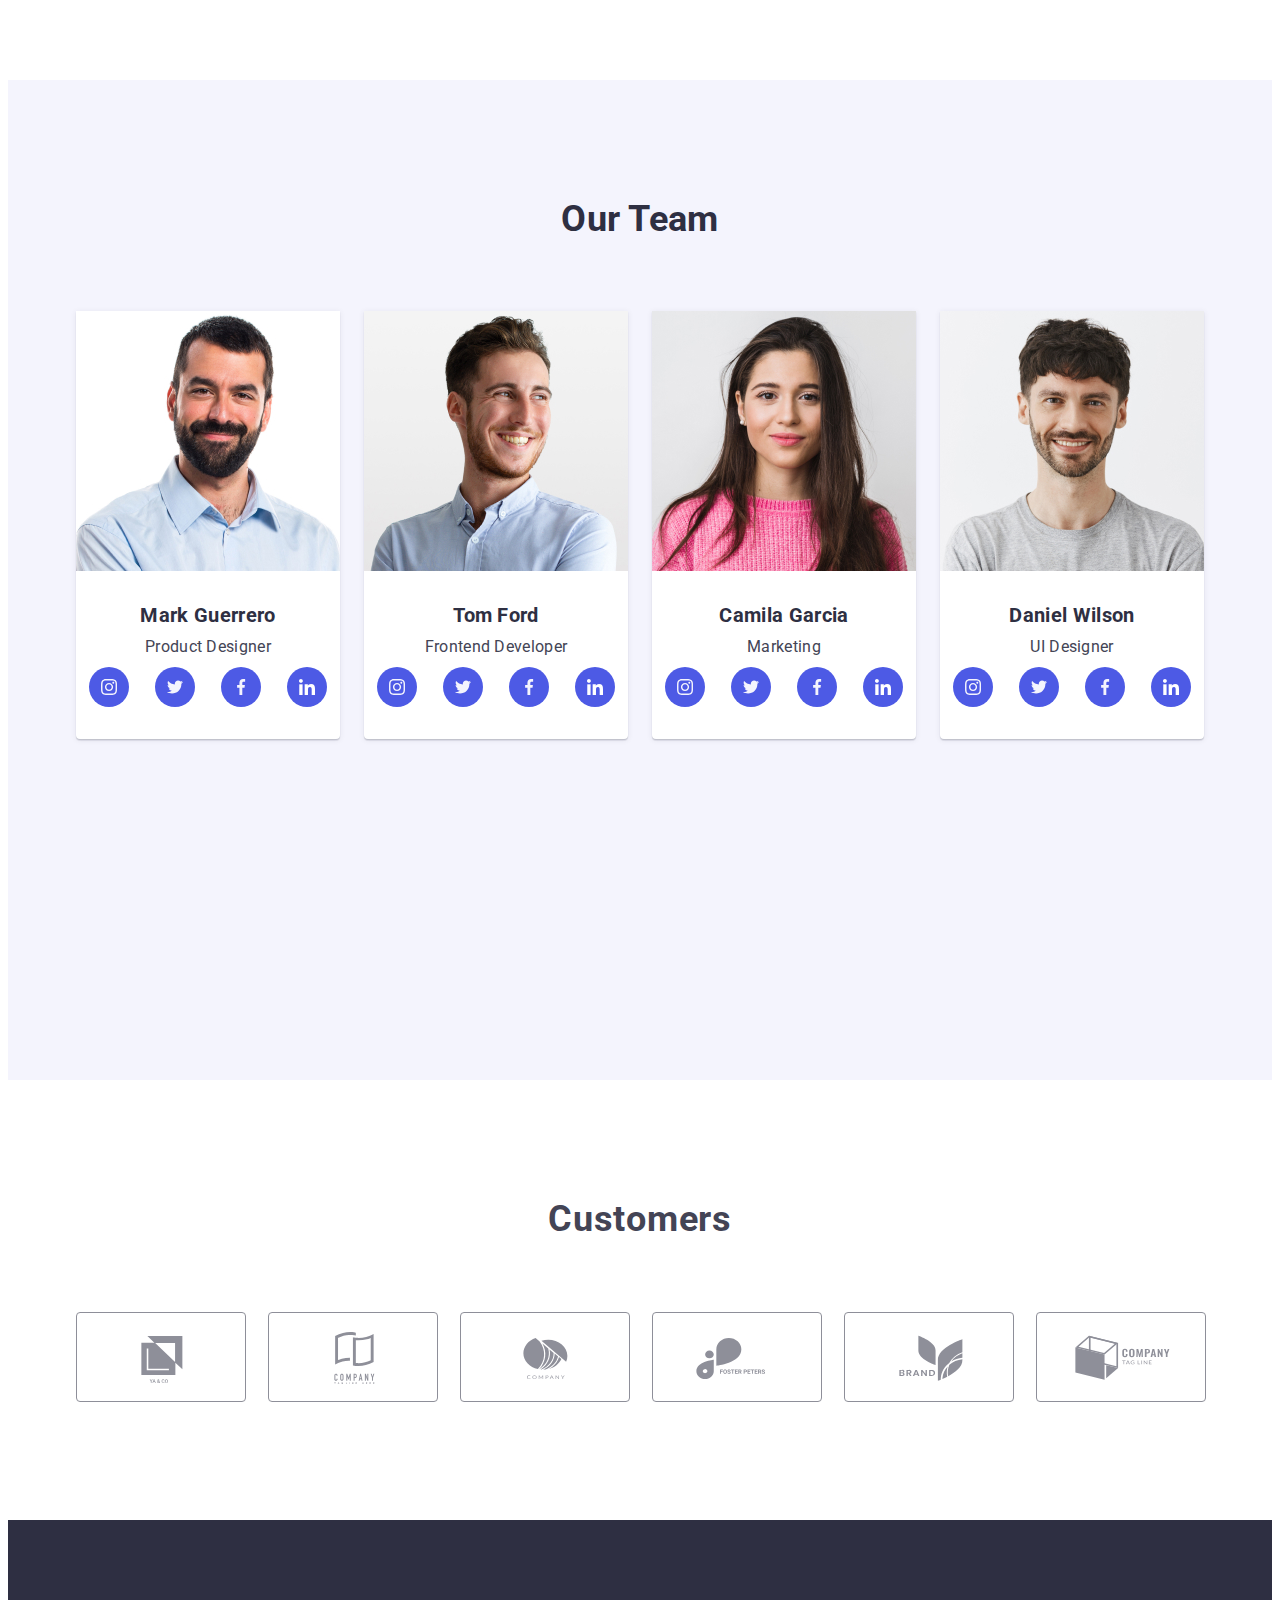
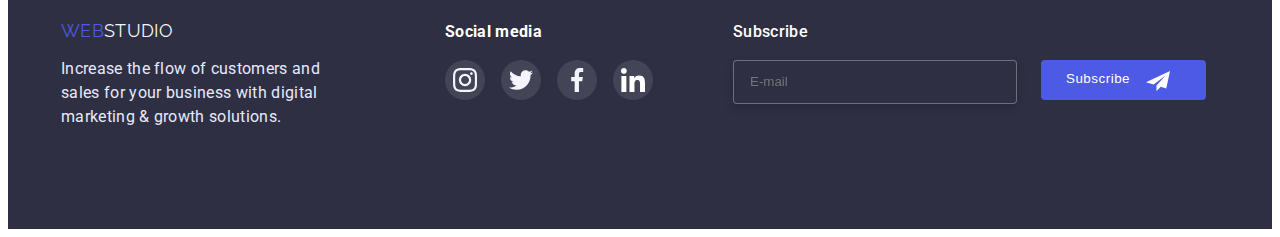
==== commit 3af703c2: "Update" ====
--- a/index.html
+++ b/index.html
@@ -518,7 +518,7 @@
               <label for="user-policy" class="modal-form-check"
                 >I accept the terms and conditions of the
                 <a class="modal-policy" href="">Privacy Policy</a></label
-              >
+                >
             </div>
             <button type="submit" class="modal-btn-submit">Send</button>
           </form>
--- a/css/styles.css
+++ b/css/styles.css
@@ -30,7 +30,6 @@
 body {
   font-family: 'Roboto', sans-serif;
   font-size: 16px;
-  line-height: 1.5;
   background-color: var(--bgc-white-color);
   color: var(--paragraph-text-color);
   letter-spacing: 0.02em;
@@ -287,7 +286,7 @@
   background-color: var(--studio-white-color);
 }
 .priorities-list .item:not(:last-child) {
-  margin-right: 22px;
+  margin-right: 24px;
 }
 
 .priorities h3 {
@@ -296,6 +295,10 @@
   color: var(--title-text-color);
 
   margin-bottom: 8px;
+}
+.priorities p {
+  font-size: 16px;
+  line-height: 150%; /* 24/16 */
 }
 
 /* =================WORK TITLE================== */
@@ -346,6 +349,10 @@
   color: var(--title-text-color);
 
   margin-bottom: 8px;
+}
+.team-section p {
+  font-size: 16px;
+  line-height: 150%; /* 24/16 */
 }
 .team-list {
   display: flex;
@@ -538,7 +545,7 @@
 .subscribe-input {
   width: 264px;
   height: 40px;
- 
+
   padding-left: 16px;
   color: #fff;
   background-color: var(--title-text-color);
@@ -656,6 +663,7 @@
 }
 .portfolio-title p {
   color: var(--paragraph-text-color);
+  line-height: 150%; /* 24/16 */
 }
 .portfolio-box:nth-child(-n + 6) {
   margin-bottom: 48px;
@@ -788,8 +796,9 @@
 .modal-title {
   display: flex;
   justify-content: center;
-  margin-bottom: 14px;
   font-weight: 500;
+  line-height: 150%; /* 24/16 */
+  margin-bottom: 16px;
   color: var(--title-text-color);
 }
 .form {
@@ -800,7 +809,7 @@
 }
 .modal-icon {
   position: absolute;
-  top: 50%;
+  top: 24px;
   left: 16px;
   width: 18px;
   height: 24px;
@@ -808,8 +817,9 @@
   fill: #2e2f42;
 }
 .modal-label {
+  display: block;
   font-size: 12px;
-  line-height: 133.333333%; /* 16/12 */
+  line-height: 1;
   color: #8e8f99;
   letter-spacing: 0.04em;
   margin-bottom: 4px;
@@ -817,7 +827,7 @@
 .modal-input {
   padding-left: 38px;
   width: 100%;
-  height: 32px;
+  height: 40px;
   border: 1px solid rgba(33, 33, 33, 0.2);
   border-radius: 4px;
   outline: none;
@@ -827,14 +837,13 @@
   transition-timing-function: cubic-bezier(0.4, 0, 0.2, 1);
 }
 .modal-form {
-  position: relative;
-  margin-bottom: 18px;
+  margin-bottom: 24px;
 }
 
 .modal-comment {
   width: 100%;
   height: 120px;
-  padding: 8px 0px 0px 16px;
+  padding: 8px 8px 0px 16px;
   border: 1px solid rgba(33, 33, 33, 0.2);
   border-radius: 4px;
   resize: none;
@@ -848,22 +857,24 @@
   margin-bottom: 16px;
 }
 .modal-form-check {
+  display: flex;
+  align-items: center;
   font-size: 12px;
-  line-height: 133.333333%; /* 16/12 */
-  margin-left: 24px;
+  line-height: 1;
   color: #757575;
   letter-spacing: 0.04em;
 }
 .modal-policy {
+  margin-left: 4px;
   text-decoration: underline;
+  color: var(--botton-text-color);
 }
 .modal-form-check::before {
   content: '';
-  position: absolute;
-  top: 5px;
-  left: 0;
+  display: block;
   width: 16px;
   height: 16px;
+  margin-right: 8px;
   border: 1.25px solid #2e2f42;
   border-radius: 2px;
   cursor: pointer;
@@ -881,7 +892,8 @@
 .modal-btn-submit {
   width: 169px;
   height: 56px;
-  margin: 0 96px;
+  margin: 0 auto;
+  display: block;
 
   color: var(--bgc-white-color);
   background-color: var(--botton-text-color);
